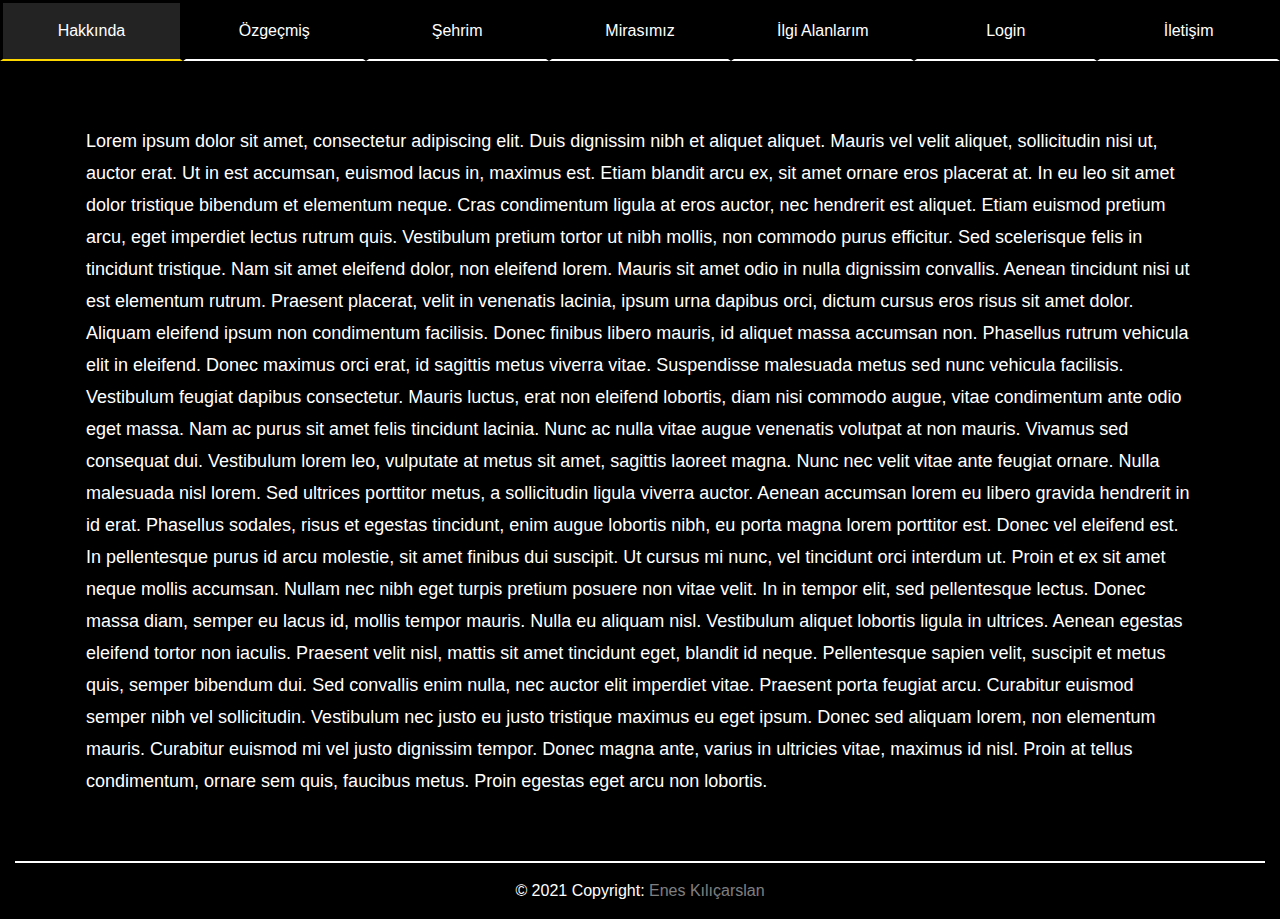
==== index.html @ 6ddce1d7 "format değişikliği" ====
<!DOCTYPE html>
<html lang="tr">
<head>
    <meta name="viewport" content="width=device-width, initial-scale=1">
    <link rel="stylesheet" href="https://stackpath.bootstrapcdn.com/bootstrap/4.4.1/css/bootstrap.min.css" integrity="sha384-Vkoo8x4CGsO3+Hhxv8T/Q5PaXtkKtu6ug5TOeNV6gBiFeWPGFN9MuhOf23Q9Ifjh" crossorigin="anonymous">
    <title>Anasayfa</title>
    <style>
        *{
            font-family:Verdana, Geneva, Tahoma, sans-serif;
            color:white;
        }
        #header{
            background-color: black;
        }
        #nav{
            border:3px solid black;
            border-bottom-color:white;
            border-bottom:2px solid;
            text-align:center;
            padding:1rem;
            
        }
        #nav:hover{
            border-bottom-color:gold;
            background-color:#232323;
        }
        #content{
            background-color: black; 
            margin-top:3rem;
            margin-bottom:3rem;

            line-height:2rem;
            font-size: large;
            padding:1rem;
        }
        body{
            background-color:black;
        }
        footer{
            background-color:#000000;
            border-top:2px solid white;
        }
    </style>
</head>
<body>
    <div class="container-fluid" id="header">
        <div class="row">
            <div class="col-md" id="nav">
                Hakkında
            </div>
            <div class="col-md" id="nav">
                Özgeçmiş
            </div>
            <div class="col-md" id="nav">
                Şehrim
            </div>
            <div class="col-md" id="nav">
                Mirasımız
            </div>
            <div class="col-md" id="nav">
                İlgi Alanlarım
            </div>
            <div class="col-md" id="nav">
                Login
            </div>
            <div class="col-md" id="nav">
                İletişim
            </div>
        </div>
    </div>

    <div class="container-fluid" id="body">
        <div class="container-lg" id="content">
            <div class="row">
                <div class="col-md" id="subcontent">
                    Lorem ipsum dolor sit amet, consectetur adipiscing elit. Duis dignissim nibh et aliquet aliquet. Mauris vel velit aliquet, sollicitudin nisi ut, auctor erat. Ut in est accumsan, euismod lacus in, maximus est. Etiam blandit arcu ex, sit amet ornare eros placerat at. In eu leo sit amet dolor tristique bibendum et elementum neque. Cras condimentum ligula at eros auctor, nec hendrerit est aliquet. Etiam euismod pretium arcu, eget imperdiet lectus rutrum quis. Vestibulum pretium tortor ut nibh mollis, non commodo purus efficitur. Sed scelerisque felis in tincidunt tristique. Nam sit amet eleifend dolor, non eleifend lorem. Mauris sit amet odio in nulla dignissim convallis. Aenean tincidunt nisi ut est elementum rutrum. Praesent placerat, velit in venenatis lacinia, ipsum urna dapibus orci, dictum cursus eros risus sit amet dolor. Aliquam eleifend ipsum non condimentum facilisis. Donec finibus libero mauris, id aliquet massa accumsan non.

                Phasellus rutrum vehicula elit in eleifend. Donec maximus orci erat, id sagittis metus viverra vitae. Suspendisse malesuada metus sed nunc vehicula facilisis. Vestibulum feugiat dapibus consectetur. Mauris luctus, erat non eleifend lobortis, diam nisi commodo augue, vitae condimentum ante odio eget massa. Nam ac purus sit amet felis tincidunt lacinia. Nunc ac nulla vitae augue venenatis volutpat at non mauris. Vivamus sed consequat dui. Vestibulum lorem leo, vulputate at metus sit amet, sagittis laoreet magna.
                
                Nunc nec velit vitae ante feugiat ornare. Nulla malesuada nisl lorem. Sed ultrices porttitor metus, a sollicitudin ligula viverra auctor. Aenean accumsan lorem eu libero gravida hendrerit in id erat. Phasellus sodales, risus et egestas tincidunt, enim augue lobortis nibh, eu porta magna lorem porttitor est. Donec vel eleifend est. In pellentesque purus id arcu molestie, sit amet finibus dui suscipit. Ut cursus mi nunc, vel tincidunt orci interdum ut.
                
                Proin et ex sit amet neque mollis accumsan. Nullam nec nibh eget turpis pretium posuere non vitae velit. In in tempor elit, sed pellentesque lectus. Donec massa diam, semper eu lacus id, mollis tempor mauris. Nulla eu aliquam nisl. Vestibulum aliquet lobortis ligula in ultrices. Aenean egestas eleifend tortor non iaculis. Praesent velit nisl, mattis sit amet tincidunt eget, blandit id neque.
                
                Pellentesque sapien velit, suscipit et metus quis, semper bibendum dui. Sed convallis enim nulla, nec auctor elit imperdiet vitae. Praesent porta feugiat arcu. Curabitur euismod semper nibh vel sollicitudin. Vestibulum nec justo eu justo tristique maximus eu eget ipsum. Donec sed aliquam lorem, non elementum mauris. Curabitur euismod mi vel justo dignissim tempor. Donec magna ante, varius in ultricies vitae, maximus id nisl. Proin at tellus condimentum, ornare sem quis, faucibus metus. Proin egestas eget arcu non lobortis.

                </div>
            </div>
    </div>
    <footer>
        <div class="text-center p-3">
            © 2021 Copyright:
            <span class="text-white-50">Enes Kılıçarslan</span>
        </div>
    </footer>

</body>

</html>
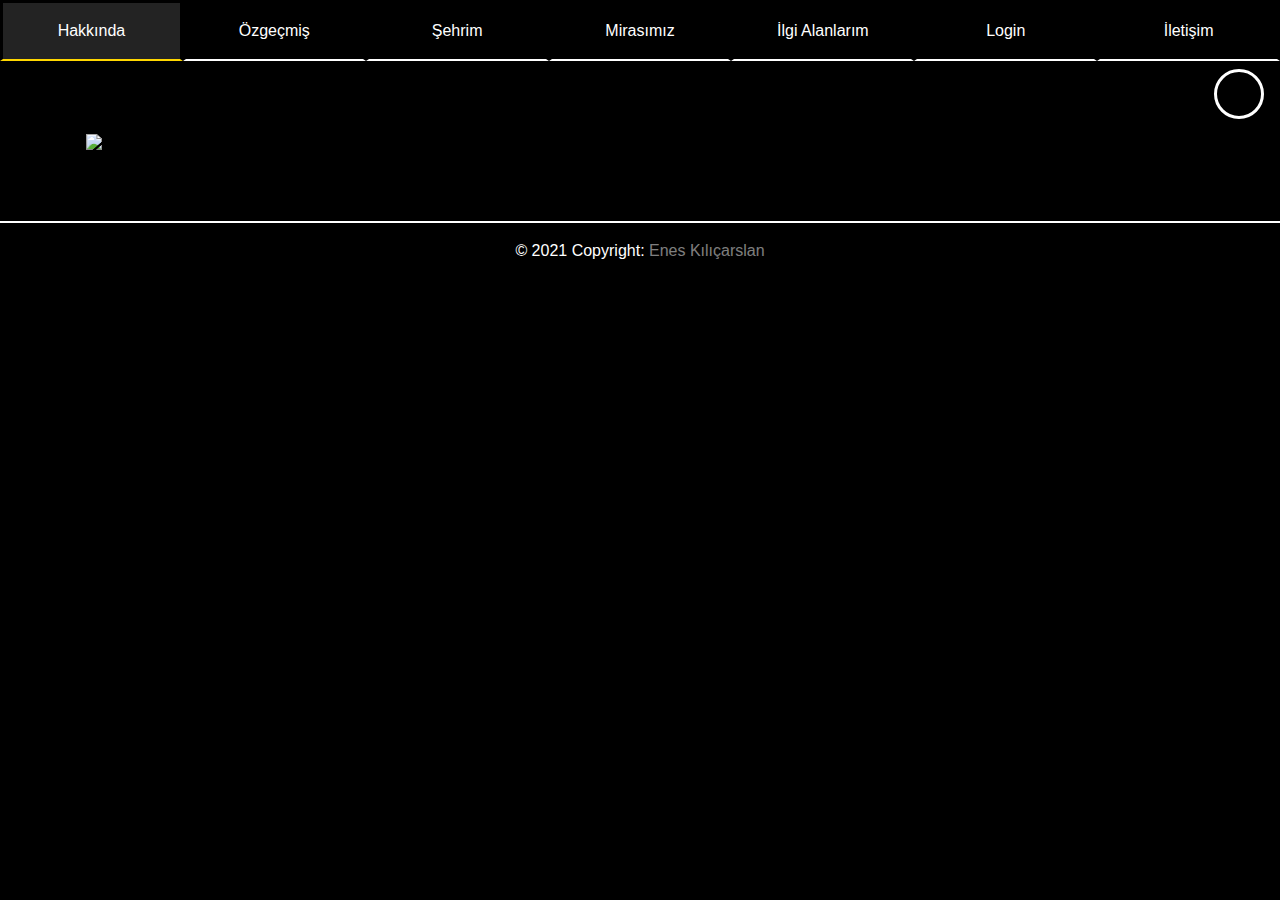
==== commit 681fc11a: "Dark Mode Update" ====
--- a/index.html
+++ b/index.html
@@ -3,88 +3,51 @@
 <head>
     <meta name="viewport" content="width=device-width, initial-scale=1">
     <link rel="stylesheet" href="https://stackpath.bootstrapcdn.com/bootstrap/4.4.1/css/bootstrap.min.css" integrity="sha384-Vkoo8x4CGsO3+Hhxv8T/Q5PaXtkKtu6ug5TOeNV6gBiFeWPGFN9MuhOf23Q9Ifjh" crossorigin="anonymous">
+    <link rel="stylesheet" href="style.css">
+    <script src="darkmode.js"></script>
     <title>Anasayfa</title>
-    <style>
-        *{
-            font-family:Verdana, Geneva, Tahoma, sans-serif;
-            color:white;
-        }
-        #header{
-            background-color: black;
-        }
-        #nav{
-            border:3px solid black;
-            border-bottom-color:white;
-            border-bottom:2px solid;
-            text-align:center;
-            padding:1rem;
-            
-        }
-        #nav:hover{
-            border-bottom-color:gold;
-            background-color:#232323;
-        }
-        #content{
-            background-color: black; 
-            margin-top:3rem;
-            margin-bottom:3rem;
-
-            line-height:2rem;
-            font-size: large;
-            padding:1rem;
-        }
-        body{
-            background-color:black;
-        }
-        footer{
-            background-color:#000000;
-            border-top:2px solid white;
-        }
-    </style>
+    <meta charset="UTF-8">
+    <meta name="viewport" content="width=device-width, initial-scale=1">
 </head>
 <body>
     <div class="container-fluid" id="header">
         <div class="row">
-            <div class="col-md" id="nav">
+            <a href="index.html" class="col-md" id="nav">
                 Hakkında
-            </div>
-            <div class="col-md" id="nav">
+            </a>
+            <a href="ozgecmis.html" class="col-md" id="nav">
                 Özgeçmiş
-            </div>
-            <div class="col-md" id="nav">
+            </a>
+            <a href="sehrim.html" class="col-md" id="nav">
                 Şehrim
-            </div>
-            <div class="col-md" id="nav">
+            </a>
+            <a href="mirasimiz.html" class="col-md" id="nav">
                 Mirasımız
-            </div>
-            <div class="col-md" id="nav">
+            </a>
+            <a href="hobilerim.php" class="col-md" id="nav">
                 İlgi Alanlarım
-            </div>
-            <div class="col-md" id="nav">
+            </a>
+            <a href="login.php" class="col-md" id="nav">
                 Login
-            </div>
-            <div class="col-md" id="nav">
+            </a>
+            <a href="contact.php" class="col-md" id="nav">
                 İletişim
-            </div>
+            </a>
+
         </div>
+        <button class="btn" onclick="toggleDarkMode()"></button>
     </div>
 
     <div class="container-fluid" id="body">
         <div class="container-lg" id="content">
             <div class="row">
                 <div class="col-md" id="subcontent">
-                    Lorem ipsum dolor sit amet, consectetur adipiscing elit. Duis dignissim nibh et aliquet aliquet. Mauris vel velit aliquet, sollicitudin nisi ut, auctor erat. Ut in est accumsan, euismod lacus in, maximus est. Etiam blandit arcu ex, sit amet ornare eros placerat at. In eu leo sit amet dolor tristique bibendum et elementum neque. Cras condimentum ligula at eros auctor, nec hendrerit est aliquet. Etiam euismod pretium arcu, eget imperdiet lectus rutrum quis. Vestibulum pretium tortor ut nibh mollis, non commodo purus efficitur. Sed scelerisque felis in tincidunt tristique. Nam sit amet eleifend dolor, non eleifend lorem. Mauris sit amet odio in nulla dignissim convallis. Aenean tincidunt nisi ut est elementum rutrum. Praesent placerat, velit in venenatis lacinia, ipsum urna dapibus orci, dictum cursus eros risus sit amet dolor. Aliquam eleifend ipsum non condimentum facilisis. Donec finibus libero mauris, id aliquet massa accumsan non.
-
-                Phasellus rutrum vehicula elit in eleifend. Donec maximus orci erat, id sagittis metus viverra vitae. Suspendisse malesuada metus sed nunc vehicula facilisis. Vestibulum feugiat dapibus consectetur. Mauris luctus, erat non eleifend lobortis, diam nisi commodo augue, vitae condimentum ante odio eget massa. Nam ac purus sit amet felis tincidunt lacinia. Nunc ac nulla vitae augue venenatis volutpat at non mauris. Vivamus sed consequat dui. Vestibulum lorem leo, vulputate at metus sit amet, sagittis laoreet magna.
-                
-                Nunc nec velit vitae ante feugiat ornare. Nulla malesuada nisl lorem. Sed ultrices porttitor metus, a sollicitudin ligula viverra auctor. Aenean accumsan lorem eu libero gravida hendrerit in id erat. Phasellus sodales, risus et egestas tincidunt, enim augue lobortis nibh, eu porta magna lorem porttitor est. Donec vel eleifend est. In pellentesque purus id arcu molestie, sit amet finibus dui suscipit. Ut cursus mi nunc, vel tincidunt orci interdum ut.
-                
-                Proin et ex sit amet neque mollis accumsan. Nullam nec nibh eget turpis pretium posuere non vitae velit. In in tempor elit, sed pellentesque lectus. Donec massa diam, semper eu lacus id, mollis tempor mauris. Nulla eu aliquam nisl. Vestibulum aliquet lobortis ligula in ultrices. Aenean egestas eleifend tortor non iaculis. Praesent velit nisl, mattis sit amet tincidunt eget, blandit id neque.
-                
-                Pellentesque sapien velit, suscipit et metus quis, semper bibendum dui. Sed convallis enim nulla, nec auctor elit imperdiet vitae. Praesent porta feugiat arcu. Curabitur euismod semper nibh vel sollicitudin. Vestibulum nec justo eu justo tristique maximus eu eget ipsum. Donec sed aliquam lorem, non elementum mauris. Curabitur euismod mi vel justo dignissim tempor. Donec magna ante, varius in ultricies vitae, maximus id nisl. Proin at tellus condimentum, ornare sem quis, faucibus metus. Proin egestas eget arcu non lobortis.
-
+<!--                    <img style="width:40vh;" src="/img/foto.jpg"></img>-->
+<!--                    <img style="width:40vh;" width="auto" src="/img/foto.jpg"></img>-->
+                        <img class="img-fluid" style="border:0px" src="/img/foto.jpg"></img>
                 </div>
             </div>
+        </div>
     </div>
     <footer>
         <div class="text-center p-3">
--- a/style.css
+++ b/style.css
@@ -0,0 +1,159 @@
+*{
+    font-family:Verdana, Geneva, Tahoma, sans-serif;
+    color:white !important;
+}
+.btn{
+    border-radius:50%;
+    border:3px solid white;
+    height:50px;
+    width:50px;
+    margin-top:.5rem;
+    position:absolute;
+    right:1rem;
+    background-size:30px;
+    background-image:url("/img/lightbulb.png");
+    background-repeat: no-repeat;
+    background-position-x:7px;
+    background-position-y: 7px;
+}
+.dark-mode{
+    filter: invert(100%)hue-rotate(180deg);
+}
+.dark-mode img{
+    filter: invert(100%) hue-rotate(180deg);
+}
+input{
+    color:black !important;
+}
+legend{
+    border:2px solid white;
+    padding:10px 15px;
+    border-radius:50px;
+    text-align: center;
+}
+fieldset{
+    border:5px dashed white;
+    padding:30px;
+}
+option{
+    color:black !important;
+}
+#header{
+    background-color: black;
+}
+#nav{
+    border:3px solid black;
+    border-bottom-color:white;
+    border-bottom:2px solid;
+    text-align:center;
+    padding:1rem;
+    transition-duration: .9s;
+    
+}
+#nav:hover{
+    border-bottom-color:gold;
+    background-color:#232323;
+    text-decoration:none;
+}
+#content{
+    background-color: #000000;
+    margin-top:3rem;
+    margin-bottom:3rem;
+    line-height:2rem;
+    font-size: large;
+    padding:1rem;
+}
+body{
+    background-color:#000000;
+}
+footer{
+    background-color:#000000;
+    border-top:2px solid white;
+}
+input[type=text], input[type=password], input[type=email], input[type=tel], select, textarea {
+    width: 100%;
+    padding: 12px;
+    border: 1px solid #ccc;
+    border-radius: 4px;
+    box-sizing: border-box;
+    margin-top: 6px;
+    margin-bottom: 16px;
+    resize: vertical;
+  }
+  
+  input[type=submit] {
+    background-color: white;
+    color: black !important;
+    padding: 10px 20px;
+    border: 1px solid black;
+    border-radius: 4px;
+      cursor: pointer;
+  }
+input[type=radio] {
+    margin:15px 9px;
+    cursor: pointer;
+}
+.checkbox{
+    display: block;
+    position: relative;
+    padding-left: 35px;
+    margin-bottom: 12px;
+    cursor: pointer;
+    font-size: 22px;
+    -webkit-user-select: none;
+    -moz-user-select: none;
+    -ms-user-select: none;
+    user-select: none;
+}
+.checkbox input{/* Tarayıcının varsayılan checkbox'unu gizleyip kendi custom checkbox'ımızı koyuyoruz */
+    position: absolute;
+    opacity: 0;
+    cursor: pointer;
+    height: 0;
+    width: 0;
+}
+.checkmark {
+    position: absolute;
+    top: 0;
+    left: 0;
+    height: 25px;
+    width: 25px;
+    background-color: #000000;
+    border:2px solid white;
+}
+.checkbox:hover input ~ .checkmark {
+    background-color: #363636;
+}
+.checkbox input:checked ~ .checkmark {
+    background-color: #000000;
+}
+.checkmark:after {
+    content: "";
+    position: absolute;
+    display: none;
+}
+.checkbox input:checked ~ .checkmark:after {
+    display: block;
+}
+.checkbox .checkmark:after {
+    left: 9px;
+    top: 5px;
+    width: 5px;
+    height: 10px;
+    border: solid white;
+    border-width: 0 3px 3px 0;
+    -webkit-transform: rotate(45deg);
+    -ms-transform: rotate(45deg);
+    transform: rotate(45deg);
+}
+  input[type=submit]:hover {
+    background-color: black;
+    color:white !important;
+    border-color:white;
+  }
+  
+  .container {
+    border-radius: 5px;
+    background-color: #f2f2f2;
+    padding: 20px;
+  }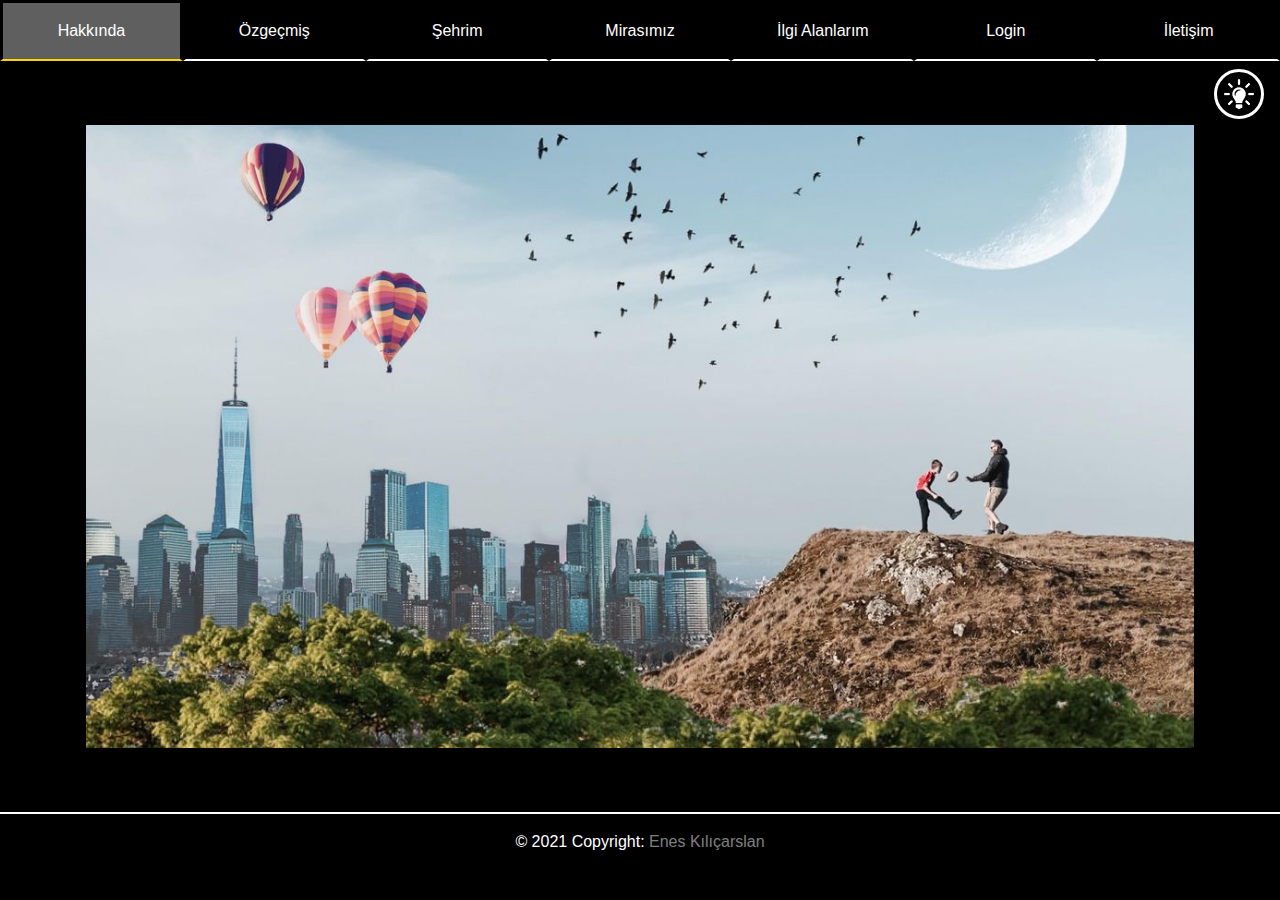
==== commit 365972ce: "Star Rating eklendi ve bazı css düzeltmeleri" ====
--- a/index.html
+++ b/index.html
@@ -12,7 +12,7 @@
 <body>
     <div class="container-fluid" id="header">
         <div class="row">
-            <a href="index.html" class="col-md" id="nav">
+            <a href="index.html" class="col-md active" id="nav">
                 Hakkında
             </a>
             <a href="ozgecmis.html" class="col-md" id="nav">
--- a/style.css
+++ b/style.css
@@ -55,6 +55,9 @@
     background-color:#232323;
     text-decoration:none;
 }
+#nav.active{
+    background-color: #5f5f5f;
+}
 #content{
     background-color: #000000;
     margin-top:3rem;
@@ -65,6 +68,20 @@
 }
 body{
     background-color:#000000;
+}
+td, tr{
+    text-align:center;
+    vertical-align: center;
+    align:center;
+    padding-bottom:30px;
+}
+th{
+    font-weight: bolder;
+    text-align:right;
+    padding-left:10px;
+}
+table{
+    vertical-align: center;
 }
 footer{
     background-color:#000000;
@@ -81,13 +98,15 @@
     resize: vertical;
   }
   
-  input[type=submit] {
+  input[type=submit], input[type=reset] {
     background-color: white;
     color: black !important;
     padding: 10px 20px;
     border: 1px solid black;
     border-radius: 4px;
       cursor: pointer;
+      margin-right: 25px;
+      width:150px;
   }
 input[type=radio] {
     margin:15px 9px;
@@ -156,4 +175,20 @@
     border-radius: 5px;
     background-color: #f2f2f2;
     padding: 20px;
-  }+  }
+  h2{
+      padding-top:30px;
+  }
+.carousel-control-next, .carousel-control-prev {
+    opacity:8%;
+}
+#poster{
+    border: 15px solid grey;
+    border-radius:20px;
+}
+.checked{
+    color:orange !important;
+}
+.hidden{
+    display:none;
+}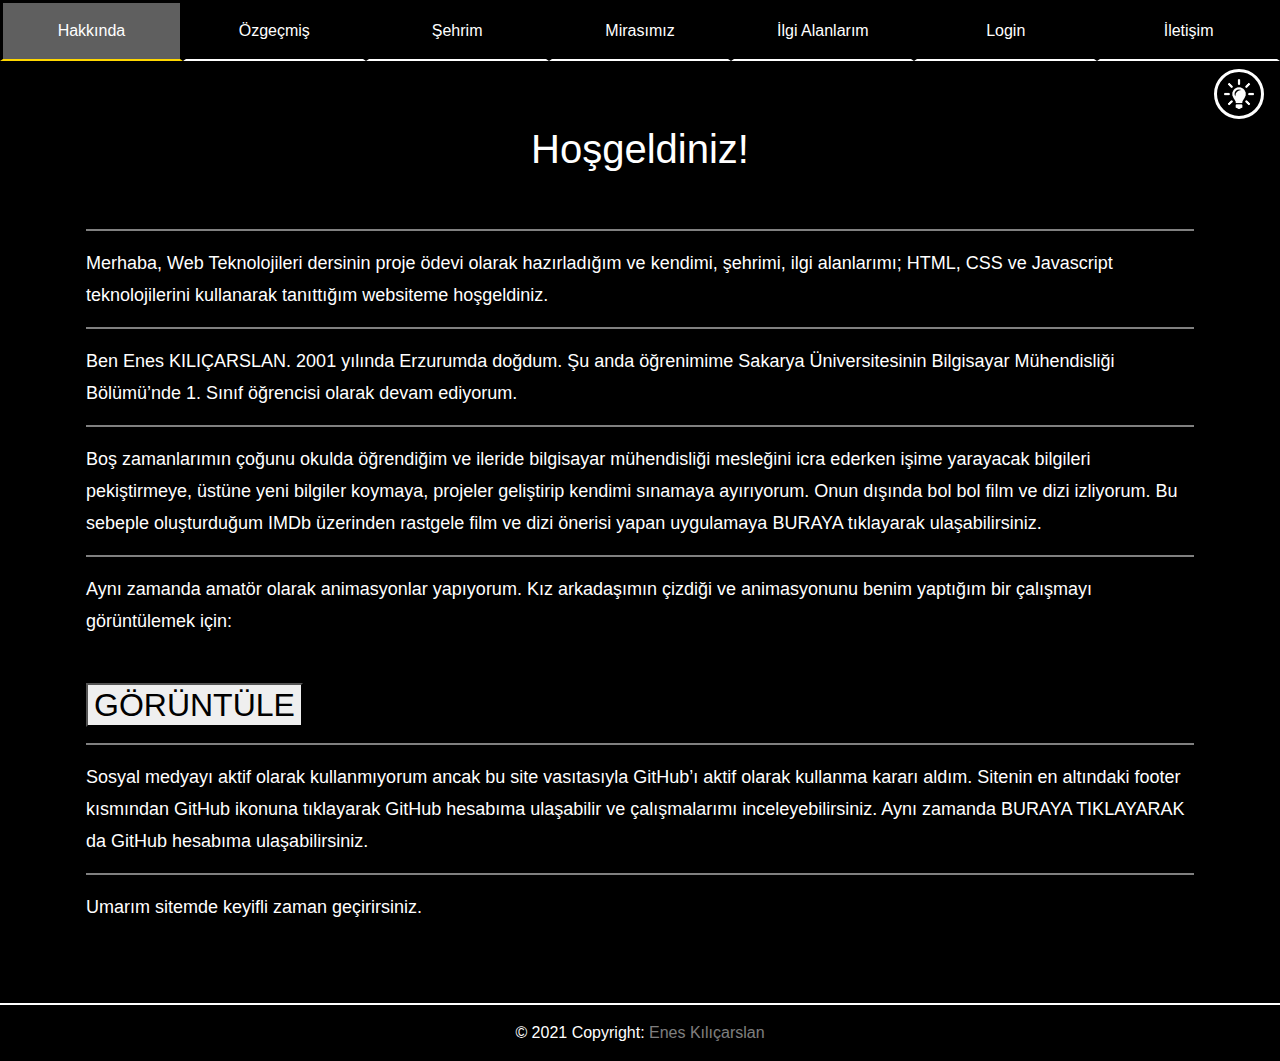
==== commit 5bd2033e: "son düzenlemeler" ====
--- a/index.html
+++ b/index.html
@@ -3,7 +3,9 @@
 <head>
     <meta name="viewport" content="width=device-width, initial-scale=1">
     <link rel="stylesheet" href="https://stackpath.bootstrapcdn.com/bootstrap/4.4.1/css/bootstrap.min.css" integrity="sha384-Vkoo8x4CGsO3+Hhxv8T/Q5PaXtkKtu6ug5TOeNV6gBiFeWPGFN9MuhOf23Q9Ifjh" crossorigin="anonymous">
+    <link rel="stylesheet" href="https://cdnjs.cloudflare.com/ajax/libs/font-awesome/5.15.3/css/all.min.css" integrity="sha512-iBBXm8fW90+nuLcSKlbmrPcLa0OT92xO1BIsZ+ywDWZCvqsWgccV3gFoRBv0z+8dLJgyAHIhR35VZc2oM/gI1w==" crossorigin="anonymous" />
     <link rel="stylesheet" href="style.css">
+    <script src="https://cdn.jsdelivr.net/npm/bootstrap@5.0.0-beta3/dist/js/bootstrap.bundle.min.js" integrity="sha384-JEW9xMcG8R+pH31jmWH6WWP0WintQrMb4s7ZOdauHnUtxwoG2vI5DkLtS3qm9Ekf" crossorigin="anonymous"></script>
     <script src="darkmode.js"></script>
     <title>Anasayfa</title>
     <meta charset="UTF-8">
@@ -42,9 +44,65 @@
         <div class="container-lg" id="content">
             <div class="row">
                 <div class="col-md" id="subcontent">
-<!--                    <img style="width:40vh;" src="/img/foto.jpg"></img>-->
-<!--                    <img style="width:40vh;" width="auto" src="/img/foto.jpg"></img>-->
-                        <img class="img-fluid" style="border:0px" src="/img/foto.jpg"></img>
+                    <div align="center"><h1>Hoşgeldiniz!</h1></div>
+                    <br>
+                    <hr>
+                    <p>
+                        Merhaba, Web Teknolojileri dersinin proje ödevi olarak hazırladığım
+                        ve kendimi, şehrimi, ilgi alanlarımı; HTML, CSS ve Javascript
+                        teknolojilerini kullanarak tanıttığım websiteme hoşgeldiniz.
+                    </p>
+                    <hr>
+                    <p>
+                        Ben Enes KILIÇARSLAN. 2001 yılında Erzurumda doğdum. Şu anda
+                        öğrenimime Sakarya Üniversitesinin Bilgisayar Mühendisliği
+                        Bölümü’nde 1. Sınıf öğrencisi olarak devam ediyorum.
+                    </p>
+                    <hr>
+                    <p>
+                        Boş zamanlarımın çoğunu okulda öğrendiğim ve ileride bilgisayar
+                        mühendisliği mesleğini icra ederken işime yarayacak bilgileri pekiştirmeye,
+                        üstüne yeni bilgiler koymaya, projeler geliştirip kendimi sınamaya
+                        ayırıyorum. Onun dışında bol bol film ve dizi izliyorum. Bu sebeple
+                        oluşturduğum IMDb üzerinden rastgele film ve dizi önerisi yapan
+                        uygulamaya <a href="hobilerim.php">BURAYA tıklayarak ulaşabilirsiniz.</a>
+                    </p>
+                    <hr>
+                    <p>
+                        Aynı zamanda amatör olarak animasyonlar yapıyorum. Kız arkadaşımın
+                        çizdiği ve animasyonunu benim yaptığım bir çalışmayı görüntülemek için:
+                    <div class="accordion" id="accordionExample">
+                        <div class="accordion-item">
+                            <h2 class="accordion-header" id="headingOne">
+                                <button class="accordion-button collapsed" type="button" data-bs-toggle="collapse" data-bs-target="#collapseOne" aria-expanded="false" aria-controls="collapseOne">
+                                    GÖRÜNTÜLE
+                                </button>
+                            </h2>
+                            <div id="collapseOne" class="accordion-collapse collapse" aria-labelledby="headingOne" data-bs-parent="#accordionExample">
+                                <div class="accordion-body">
+                                    <div class="embed-responsive embed-responsive-1by1">
+                                        <video class="embed-responsive-item" src="https://fnd.fleek.co/fnd-prod/QmQh36ioac3mqjqGxJRtdJctGnRN26J1XsR3WhXb5CoM4m/nft.mp4" poster="https://fnd.fleek.co/fnd-prod/QmQh36ioac3mqjqGxJRtdJctGnRN26J1XsR3WhXb5CoM4m/nft.jpg" loop autoplay muted playsinline></video>
+                                    </div>
+                                </div>
+                            </div>
+                        </div>
+                    </div>
+                    </p>
+                    <hr>
+                    <p>
+                        Sosyal medyayı aktif olarak kullanmıyorum ancak bu site vasıtasıyla
+                        GitHub’ı aktif olarak kullanma kararı aldım. Sitenin en altındaki
+                        footer kısmından GitHub ikonuna tıklayarak GitHub hesabıma ulaşabilir
+                        ve çalışmalarımı inceleyebilirsiniz. Aynı zamanda <a href="https://github.com/enesklcarslan">BURAYA TIKLAYARAK</a>
+                        da GitHub hesabıma ulaşabilirsiniz.
+                    </p>
+                    <hr>
+                    <p>
+                        Umarım sitemde keyifli zaman geçirirsiniz.
+                    </p>
+
+                        <!--<img class="img-fluid" style="border:0px" src="/img/foto.jpg"></img>-->
+
                 </div>
             </div>
         </div>
@@ -53,6 +111,7 @@
         <div class="text-center p-3">
             © 2021 Copyright:
             <span class="text-white-50">Enes Kılıçarslan</span>
+            <div style="display:inline; float:right;"><a href="https://github.com/enesklcarslan" target="_blank"><i class="fab fa-github fa-2x"></i></a></div>
         </div>
     </footer>
 
--- a/style.css
+++ b/style.css
@@ -191,4 +191,72 @@
 }
 .hidden{
     display:none;
-}+}
+hr{
+    border:1px solid grey !important;
+}
+.fa-github{
+    opacity:75%;
+}
+.fa-github:hover{
+    opacity:100%;
+}
+
+.hover-title {
+    display: inline;
+    pointer-events: auto;
+    cursor: pointer;
+    text-decoration:underline;
+}
+
+.hover-vid {
+    visibility: hidden;
+}
+
+body:not(.mobile) .hover-title:hover + .hover-vid {
+    visibility: visible;
+    pointer-events: none;
+}
+
+.hover-vid {
+    display: flex;
+    position: absolute;
+    top: 50%;
+    left: 50%;
+    transform: translate(-50%, -50%);
+    z-index: 50;
+    pointer-events: none;
+    flex-direction: column;
+    align-items: center;
+    justify-content: center;
+    width: 90vw;
+    height: 90vh;
+}
+
+.hover-vid video {
+    max-width: 100% !important;
+    max-height: 100% !important;
+    width: auto !important;
+    height: auto !important;
+    margin-bottom: 0;
+}
+button.accordion-button{
+    color:black !important;
+}
+.embed-responsive{
+    opacity:100%;
+    width:50%;
+}
+.section{
+    background-color:gray !important;
+    border-radius:50px !important;
+    transition-duration:7s;
+    margin-bottom:25px;
+    float:left;
+}
+.section:hover{
+    background-color: #525252 !important;
+    width:100vw;
+    transition-duration:8s;
+
+}
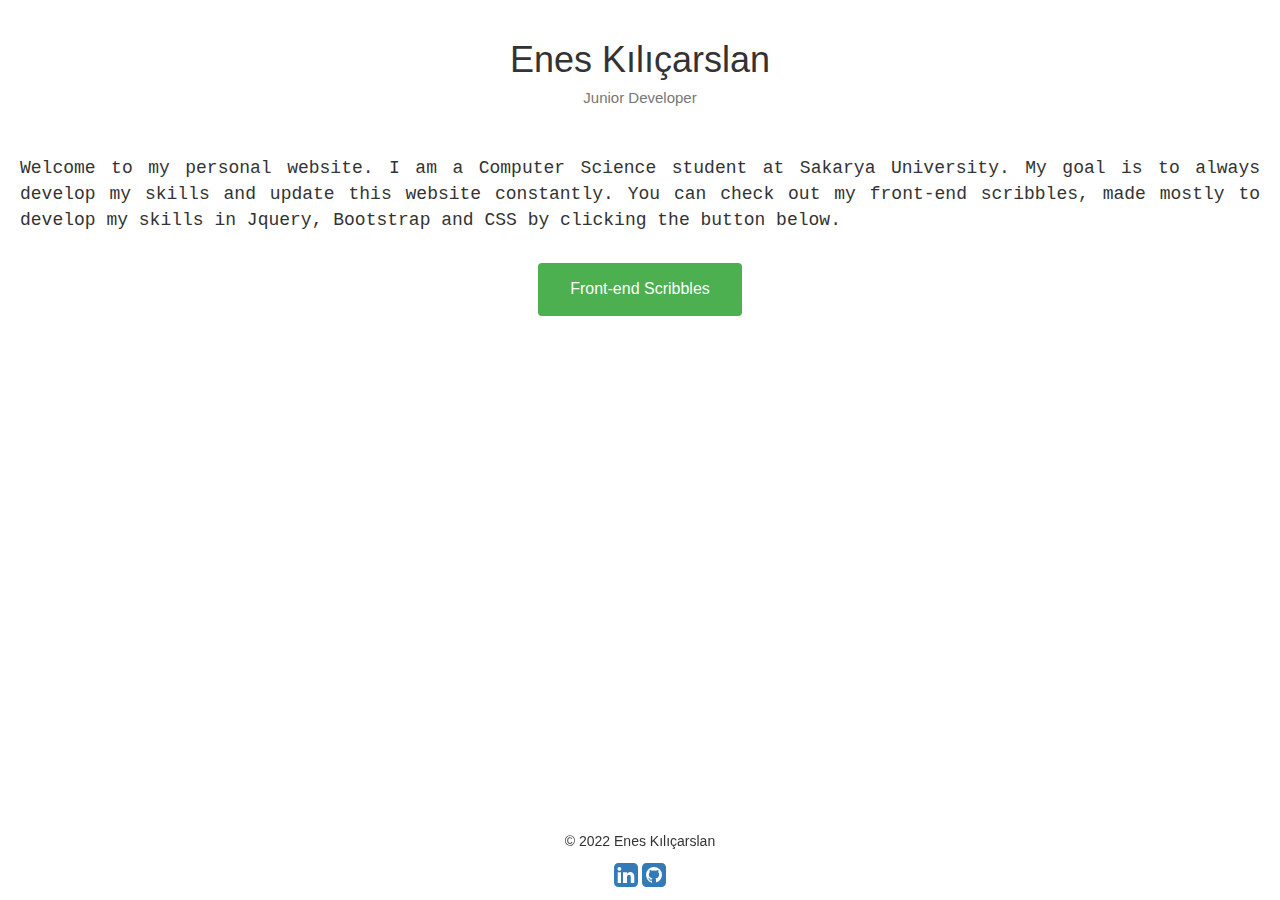
==== commit 05269402: "renovation" ====
--- a/index.html
+++ b/index.html
@@ -1,120 +1,49 @@
 <!DOCTYPE html>
-<html lang="tr">
+<html lang="en">
+
 <head>
-    <meta name="viewport" content="width=device-width, initial-scale=1">
-    <link rel="stylesheet" href="https://stackpath.bootstrapcdn.com/bootstrap/4.4.1/css/bootstrap.min.css" integrity="sha384-Vkoo8x4CGsO3+Hhxv8T/Q5PaXtkKtu6ug5TOeNV6gBiFeWPGFN9MuhOf23Q9Ifjh" crossorigin="anonymous">
-    <link rel="stylesheet" href="https://cdnjs.cloudflare.com/ajax/libs/font-awesome/5.15.3/css/all.min.css" integrity="sha512-iBBXm8fW90+nuLcSKlbmrPcLa0OT92xO1BIsZ+ywDWZCvqsWgccV3gFoRBv0z+8dLJgyAHIhR35VZc2oM/gI1w==" crossorigin="anonymous" />
-    <link rel="stylesheet" href="style.css">
-    <script src="https://cdn.jsdelivr.net/npm/bootstrap@5.0.0-beta3/dist/js/bootstrap.bundle.min.js" integrity="sha384-JEW9xMcG8R+pH31jmWH6WWP0WintQrMb4s7ZOdauHnUtxwoG2vI5DkLtS3qm9Ekf" crossorigin="anonymous"></script>
-    <script src="darkmode.js"></script>
-    <title>Anasayfa</title>
     <meta charset="UTF-8">
-    <meta name="viewport" content="width=device-width, initial-scale=1">
+    <meta http-equiv="X-UA-Compatible" content="IE=edge">
+    <meta name="viewport" content="width=device-width, initial-scale=1.0">
+    <title>Homepage - Enes Kılıçarslan</title>
+    <link rel="stylesheet" href="css/style.css">
+    <link rel="stylesheet" href="https://maxcdn.bootstrapcdn.com/bootstrap/3.3.7/css/bootstrap.min.css">
+    <link rel="stylesheet" href="https://cdnjs.cloudflare.com/ajax/libs/font-awesome/4.7.0/css/font-awesome.min.css">
 </head>
+
 <body>
-    <div class="container-fluid" id="header">
-        <div class="row">
-            <a href="index.html" class="col-md active" id="nav">
-                Hakkında
+    <header>
+        <div>
+            <h1>Enes Kılıçarslan</h1>
+            <h2 class="text-muted">Junior Developer</h2>
+        </div>
+    </header>
+    <main>
+        <article>
+            <p>
+                Welcome to my personal website. I am a Computer Science student at Sakarya University. My goal is to always develop my skills and update this website constantly. You can check out my front-end scribbles, made mostly to develop my skills in Jquery, Bootstrap
+                and CSS by clicking the button below.
+            </p>
+            <div class="text-center">
+                <a href="https://enesklcarslan.github.io/web-samples/">
+                    <button class="btn btn-primary" id="go-to-button">Front-end Scribbles</button>
+                </a>
+            </div>
+        </article>
+    </main>
+    <footer>
+        <div class="text-center">
+            <p>&copy; 2022 Enes Kılıçarslan</p>
+        </div>
+        <!--contact me-->
+        <div class="text-center">
+            <a href="https://www.linkedin.com/in/enes-kilicarslan/" target="_blank">
+                <i class="fa fa-linkedin-square fa-2x" aria-hidden="true"></i>
             </a>
-            <a href="ozgecmis.html" class="col-md" id="nav">
-                Özgeçmiş
-            </a>
-            <a href="sehrim.html" class="col-md" id="nav">
-                Şehrim
-            </a>
-            <a href="mirasimiz.html" class="col-md" id="nav">
-                Mirasımız
-            </a>
-            <a href="hobilerim.php" class="col-md" id="nav">
-                İlgi Alanlarım
-            </a>
-            <a href="login.php" class="col-md" id="nav">
-                Login
-            </a>
-            <a href="contact.php" class="col-md" id="nav">
-                İletişim
-            </a>
-
-        </div>
-        <button class="btn" onclick="toggleDarkMode()"></button>
-    </div>
-
-    <div class="container-fluid" id="body">
-        <div class="container-lg" id="content">
-            <div class="row">
-                <div class="col-md" id="subcontent">
-                    <div align="center"><h1>Hoşgeldiniz!</h1></div>
-                    <br>
-                    <hr>
-                    <p>
-                        Merhaba, Web Teknolojileri dersinin proje ödevi olarak hazırladığım
-                        ve kendimi, şehrimi, ilgi alanlarımı; HTML, CSS ve Javascript
-                        teknolojilerini kullanarak tanıttığım websiteme hoşgeldiniz.
-                    </p>
-                    <hr>
-                    <p>
-                        Ben Enes KILIÇARSLAN. 2001 yılında Erzurumda doğdum. Şu anda
-                        öğrenimime Sakarya Üniversitesinin Bilgisayar Mühendisliği
-                        Bölümü’nde 1. Sınıf öğrencisi olarak devam ediyorum.
-                    </p>
-                    <hr>
-                    <p>
-                        Boş zamanlarımın çoğunu okulda öğrendiğim ve ileride bilgisayar
-                        mühendisliği mesleğini icra ederken işime yarayacak bilgileri pekiştirmeye,
-                        üstüne yeni bilgiler koymaya, projeler geliştirip kendimi sınamaya
-                        ayırıyorum. Onun dışında bol bol film ve dizi izliyorum. Bu sebeple
-                        oluşturduğum IMDb üzerinden rastgele film ve dizi önerisi yapan
-                        uygulamaya <a href="hobilerim.php">BURAYA tıklayarak ulaşabilirsiniz.</a>
-                    </p>
-                    <hr>
-                    <p>
-                        Aynı zamanda amatör olarak animasyonlar yapıyorum. Kız arkadaşımın
-                        çizdiği ve animasyonunu benim yaptığım bir çalışmayı görüntülemek için:
-                    <div class="accordion" id="accordionExample">
-                        <div class="accordion-item">
-                            <h2 class="accordion-header" id="headingOne">
-                                <button class="accordion-button collapsed" type="button" data-bs-toggle="collapse" data-bs-target="#collapseOne" aria-expanded="false" aria-controls="collapseOne">
-                                    GÖRÜNTÜLE
-                                </button>
-                            </h2>
-                            <div id="collapseOne" class="accordion-collapse collapse" aria-labelledby="headingOne" data-bs-parent="#accordionExample">
-                                <div class="accordion-body">
-                                    <div class="embed-responsive embed-responsive-1by1">
-                                        <video class="embed-responsive-item" src="https://fnd.fleek.co/fnd-prod/QmQh36ioac3mqjqGxJRtdJctGnRN26J1XsR3WhXb5CoM4m/nft.mp4" poster="https://fnd.fleek.co/fnd-prod/QmQh36ioac3mqjqGxJRtdJctGnRN26J1XsR3WhXb5CoM4m/nft.jpg" loop autoplay muted playsinline></video>
-                                    </div>
-                                </div>
-                            </div>
-                        </div>
-                    </div>
-                    </p>
-                    <hr>
-                    <p>
-                        Sosyal medyayı aktif olarak kullanmıyorum ancak bu site vasıtasıyla
-                        GitHub’ı aktif olarak kullanma kararı aldım. Sitenin en altındaki
-                        footer kısmından GitHub ikonuna tıklayarak GitHub hesabıma ulaşabilir
-                        ve çalışmalarımı inceleyebilirsiniz. Aynı zamanda <a href="https://github.com/enesklcarslan">BURAYA TIKLAYARAK</a>
-                        da GitHub hesabıma ulaşabilirsiniz.
-                    </p>
-                    <hr>
-                    <p>
-                        Umarım sitemde keyifli zaman geçirirsiniz.
-                    </p>
-
-                        <!--<img class="img-fluid" style="border:0px" src="/img/foto.jpg"></img>-->
-
-                </div>
-            </div>
-        </div>
-    </div>
-    <footer>
-        <div class="text-center p-3">
-            © 2021 Copyright:
-            <span class="text-white-50">Enes Kılıçarslan</span>
-            <div style="display:inline; float:right;"><a href="https://github.com/enesklcarslan" target="_blank"><i class="fab fa-github fa-2x"></i></a></div>
+            <a href="https://github.com/enesklcarslan" target="_blank">
+                <i class="fa fa-github-square fa-2x" aria-hidden="true"></i>
         </div>
     </footer>
-
 </body>
 
 </html>--- a/css/style.css
+++ b/css/style.css
@@ -0,0 +1,53 @@
+body {
+    background-color: #f1f1f1;
+}
+
+header {
+    padding: 20px;
+    text-align: center;
+    font-family: 'Gill Sans', 'Gill Sans MT', Calibri, 'Trebuchet MS', sans-serif;
+}
+
+main {
+    background-color: #ffffff;
+    padding: 20px;
+    text-align: justify;
+}
+
+article>p {
+    text-align: justify;
+    font-size: large;
+    font-family: 'Courier New', Courier, monospace;
+}
+
+h2 {
+    font-size: 15px !important;
+    margin-top: 3px !important;
+}
+
+footer {
+    padding: 10px;
+    text-align: center;
+    font-family: 'Gill Sans', 'Gill Sans MT', Calibri, 'Trebuchet MS', sans-serif;
+    position: fixed;
+    bottom: 0;
+    width: 100%;
+}
+
+#go-to-button {
+    background-color: #4CAF50;
+    border: none;
+    color: white;
+    padding: 15px 32px;
+    text-align: center;
+    text-decoration: none;
+    display: inline-block;
+    font-size: 16px;
+    margin: 4px 2px;
+    cursor: pointer;
+    margin-top: 20px;
+}
+
+#go-to-button:hover {
+    background-color: #3e8e41;
+}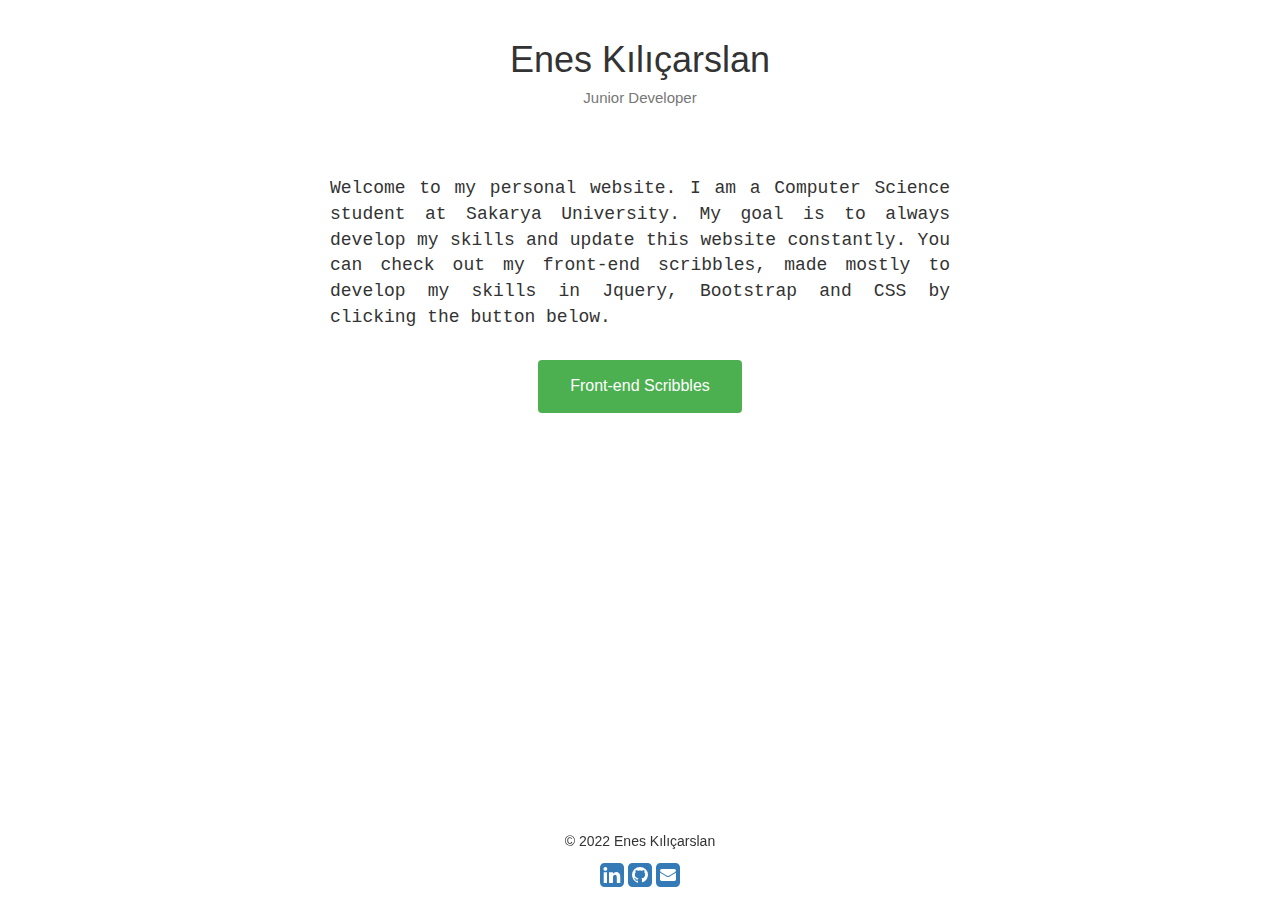
==== commit 2cc9b231: "Update index.html" ====
--- a/index.html
+++ b/index.html
@@ -42,6 +42,10 @@
             </a>
             <a href="https://github.com/enesklcarslan" target="_blank">
                 <i class="fa fa-github-square fa-2x" aria-hidden="true"></i>
+            </a>
+            <a href="mailto:enesklcarslan@gmail.com">
+                <i class="fa fa-envelope-square fa-2x" aria-hidden="true"></i>
+            </a>
         </div>
     </footer>
 </body>
--- a/css/style.css
+++ b/css/style.css
@@ -12,6 +12,10 @@
     background-color: #ffffff;
     padding: 20px;
     text-align: justify;
+}
+
+article {
+    padding: 20px 25%;
 }
 
 article>p {
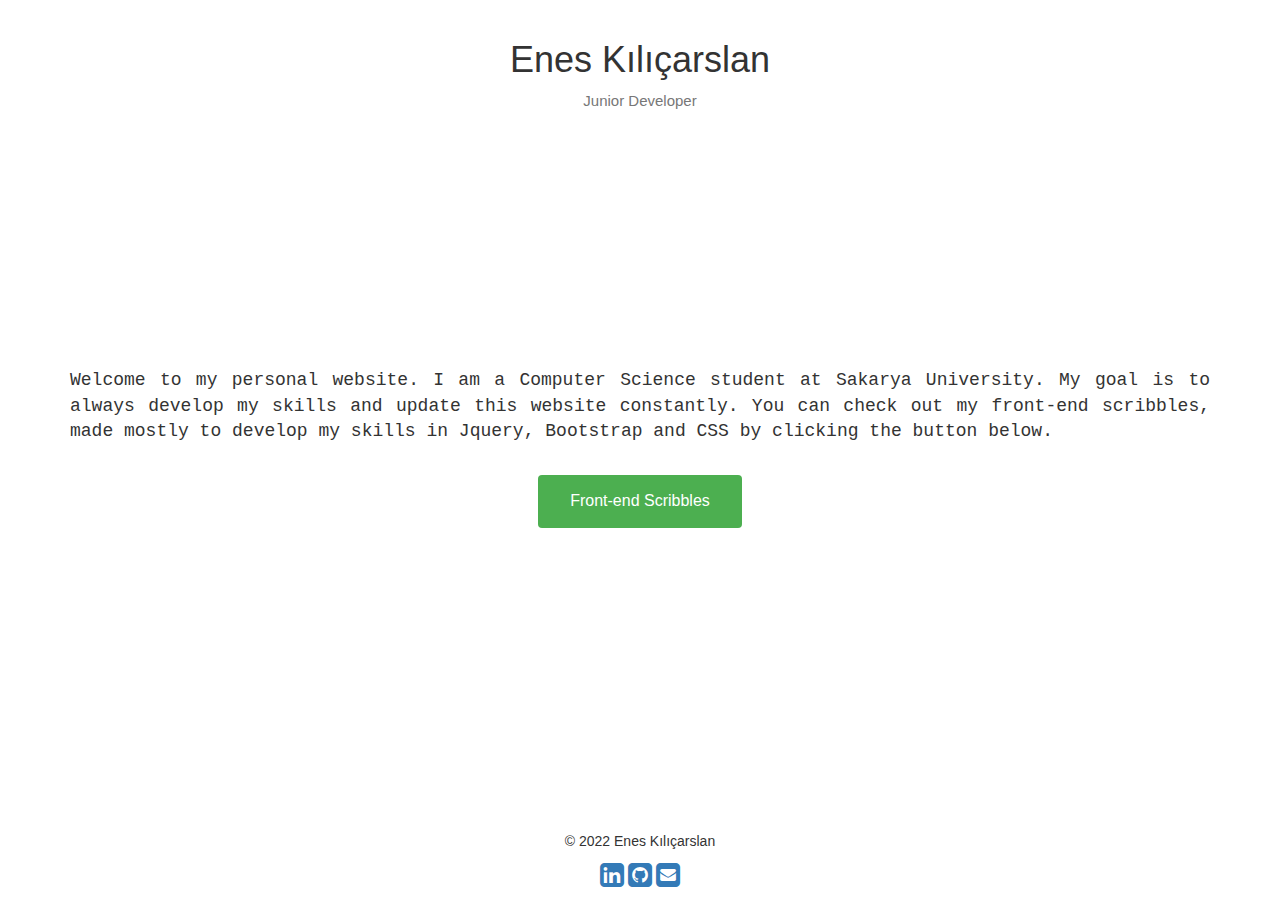
==== commit f0ce5614: "fixed some responsiveness issues" ====
--- a/index.html
+++ b/index.html
@@ -13,13 +13,21 @@
 
 <body>
     <header>
-        <div>
-            <h1>Enes Kılıçarslan</h1>
-            <h2 class="text-muted">Junior Developer</h2>
+        <div class="container">
+            <div class="row">
+                <div class="col">
+                    <h1>Enes Kılıçarslan</h1>
+                </div>
+            </div>
+            <div class="row">
+                <div class="col">
+                    <h2 class="text-muted">Junior Developer</h2>
+                </div>
+            </div>
         </div>
     </header>
     <main>
-        <article>
+        <article class="container">
             <p>
                 Welcome to my personal website. I am a Computer Science student at Sakarya University. My goal is to always develop my skills and update this website constantly. You can check out my front-end scribbles, made mostly to develop my skills in Jquery, Bootstrap
                 and CSS by clicking the button below.
--- a/css/style.css
+++ b/css/style.css
@@ -9,13 +9,12 @@
 }
 
 main {
-    background-color: #ffffff;
     padding: 20px;
     text-align: justify;
-}
-
-article {
-    padding: 20px 25%;
+    transform: translate(-50%, -50%);
+    position: absolute;
+    top: 50%;
+    left: 50%;
 }
 
 article>p {
@@ -33,7 +32,7 @@
     padding: 10px;
     text-align: center;
     font-family: 'Gill Sans', 'Gill Sans MT', Calibri, 'Trebuchet MS', sans-serif;
-    position: fixed;
+    position: absolute;
     bottom: 0;
     width: 100%;
 }
@@ -54,4 +53,25 @@
 
 #go-to-button:hover {
     background-color: #3e8e41;
+}
+
+
+/*add media query for screen height smaller than 745 px*/
+
+@media screen and (max-height: 745px) {
+    header {
+        font-size: 1em;
+    }
+    main {
+        font-size: 1em;
+    }
+    article>p {
+        font-size: 1em;
+    }
+    h2 {
+        font-size: 1em;
+    }
+    footer {
+        font-size: 1em;
+    }
 }